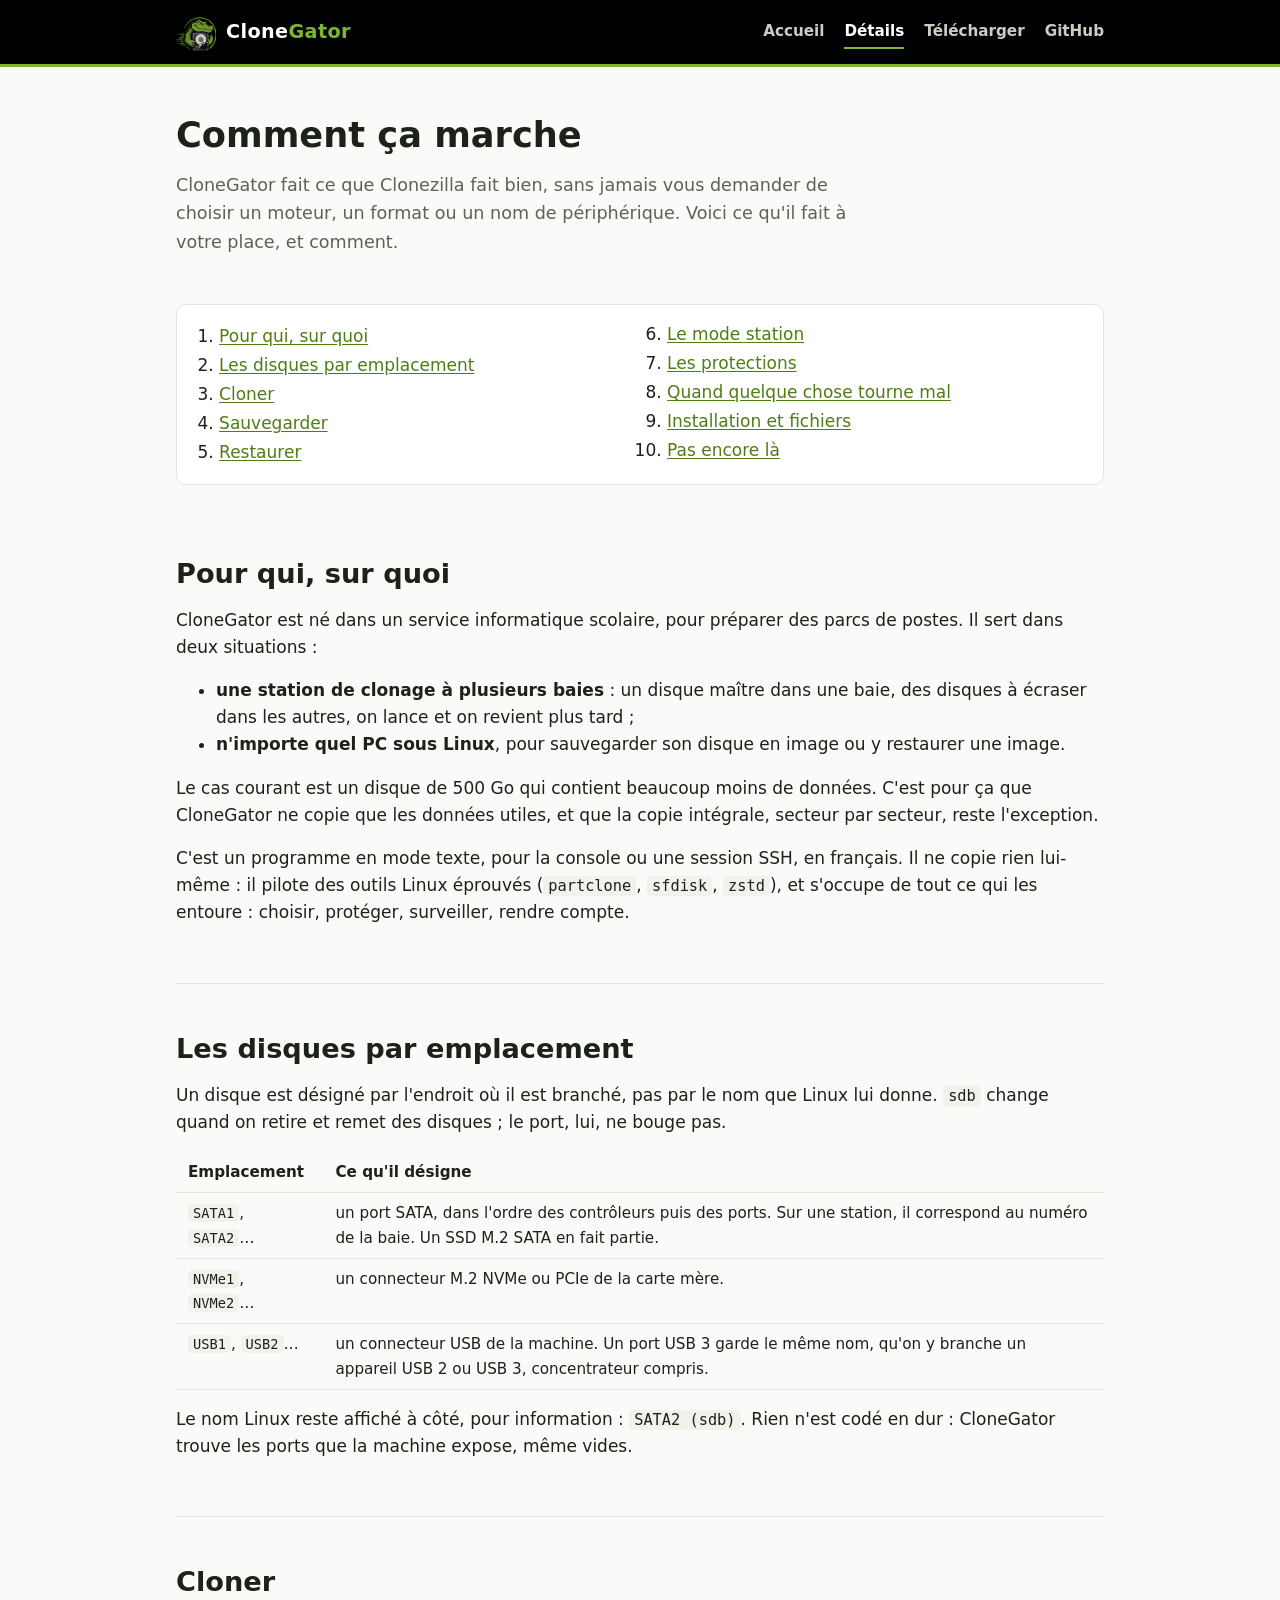
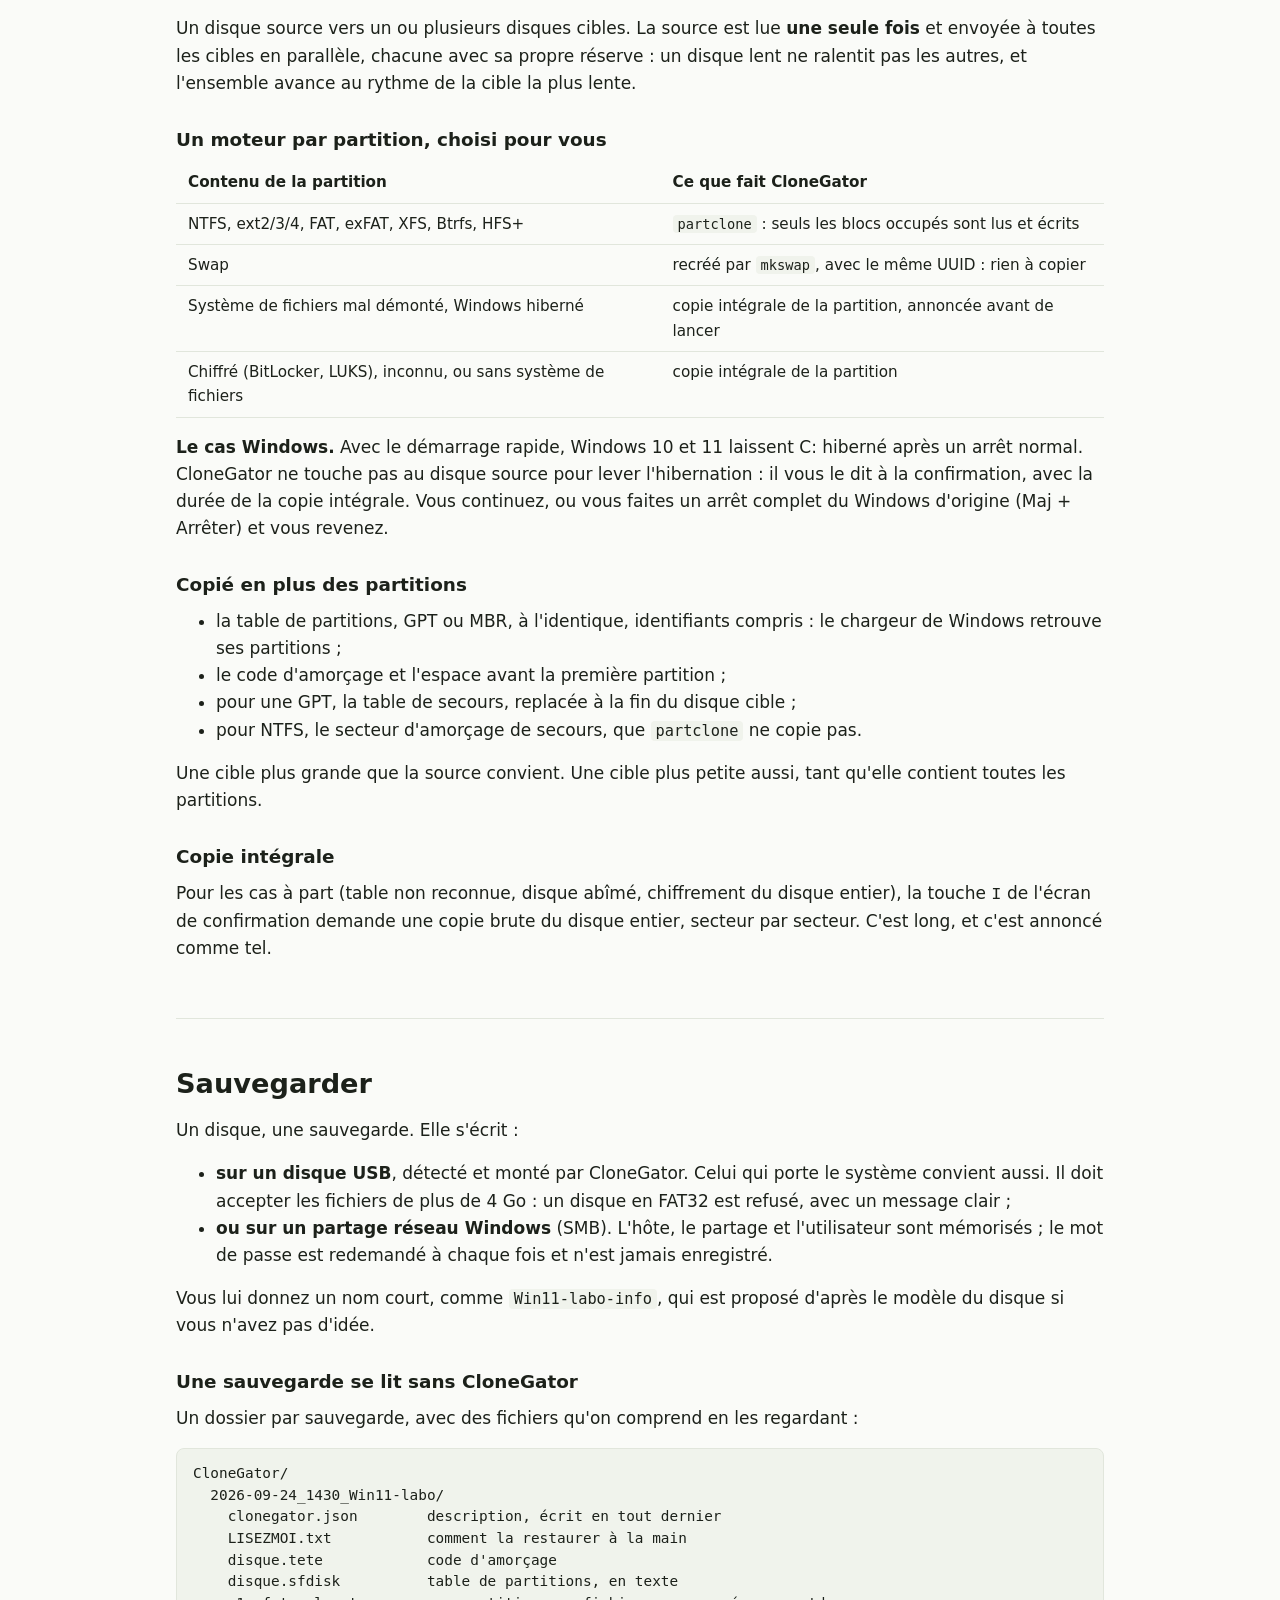
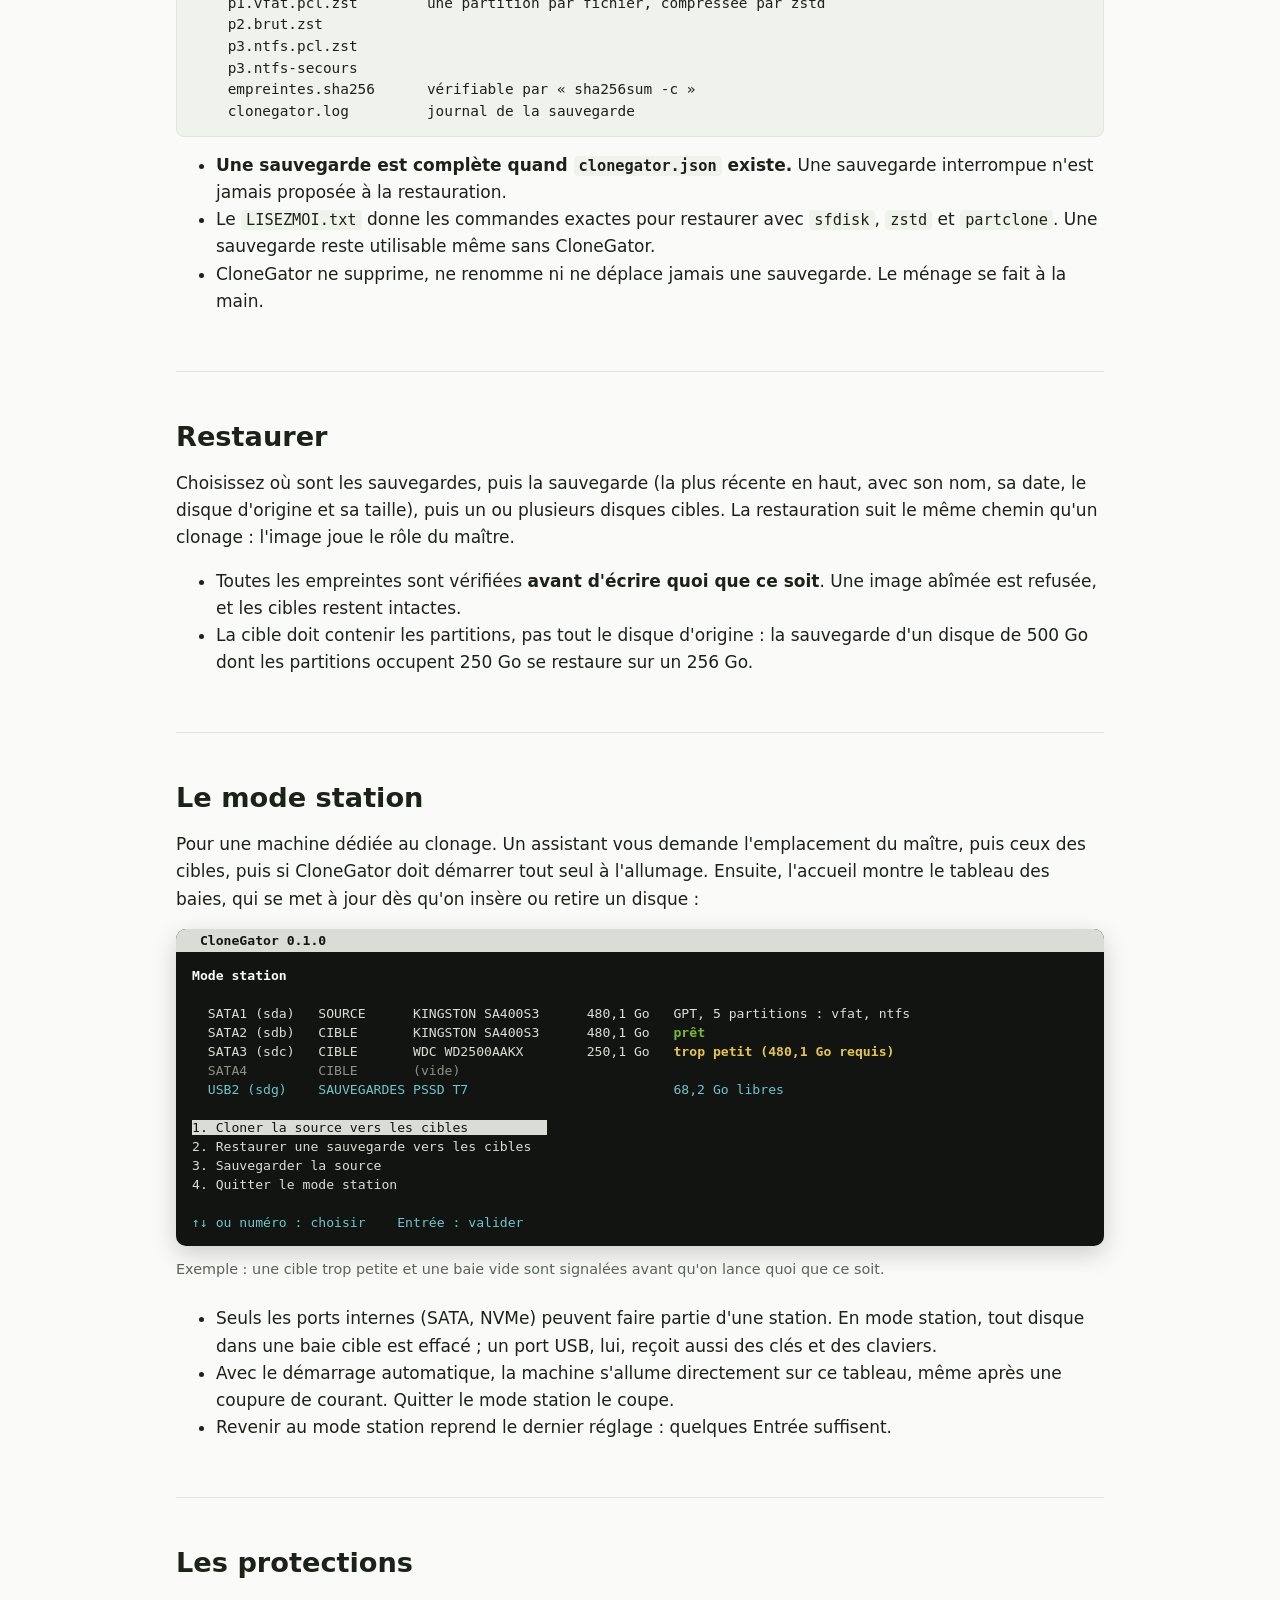
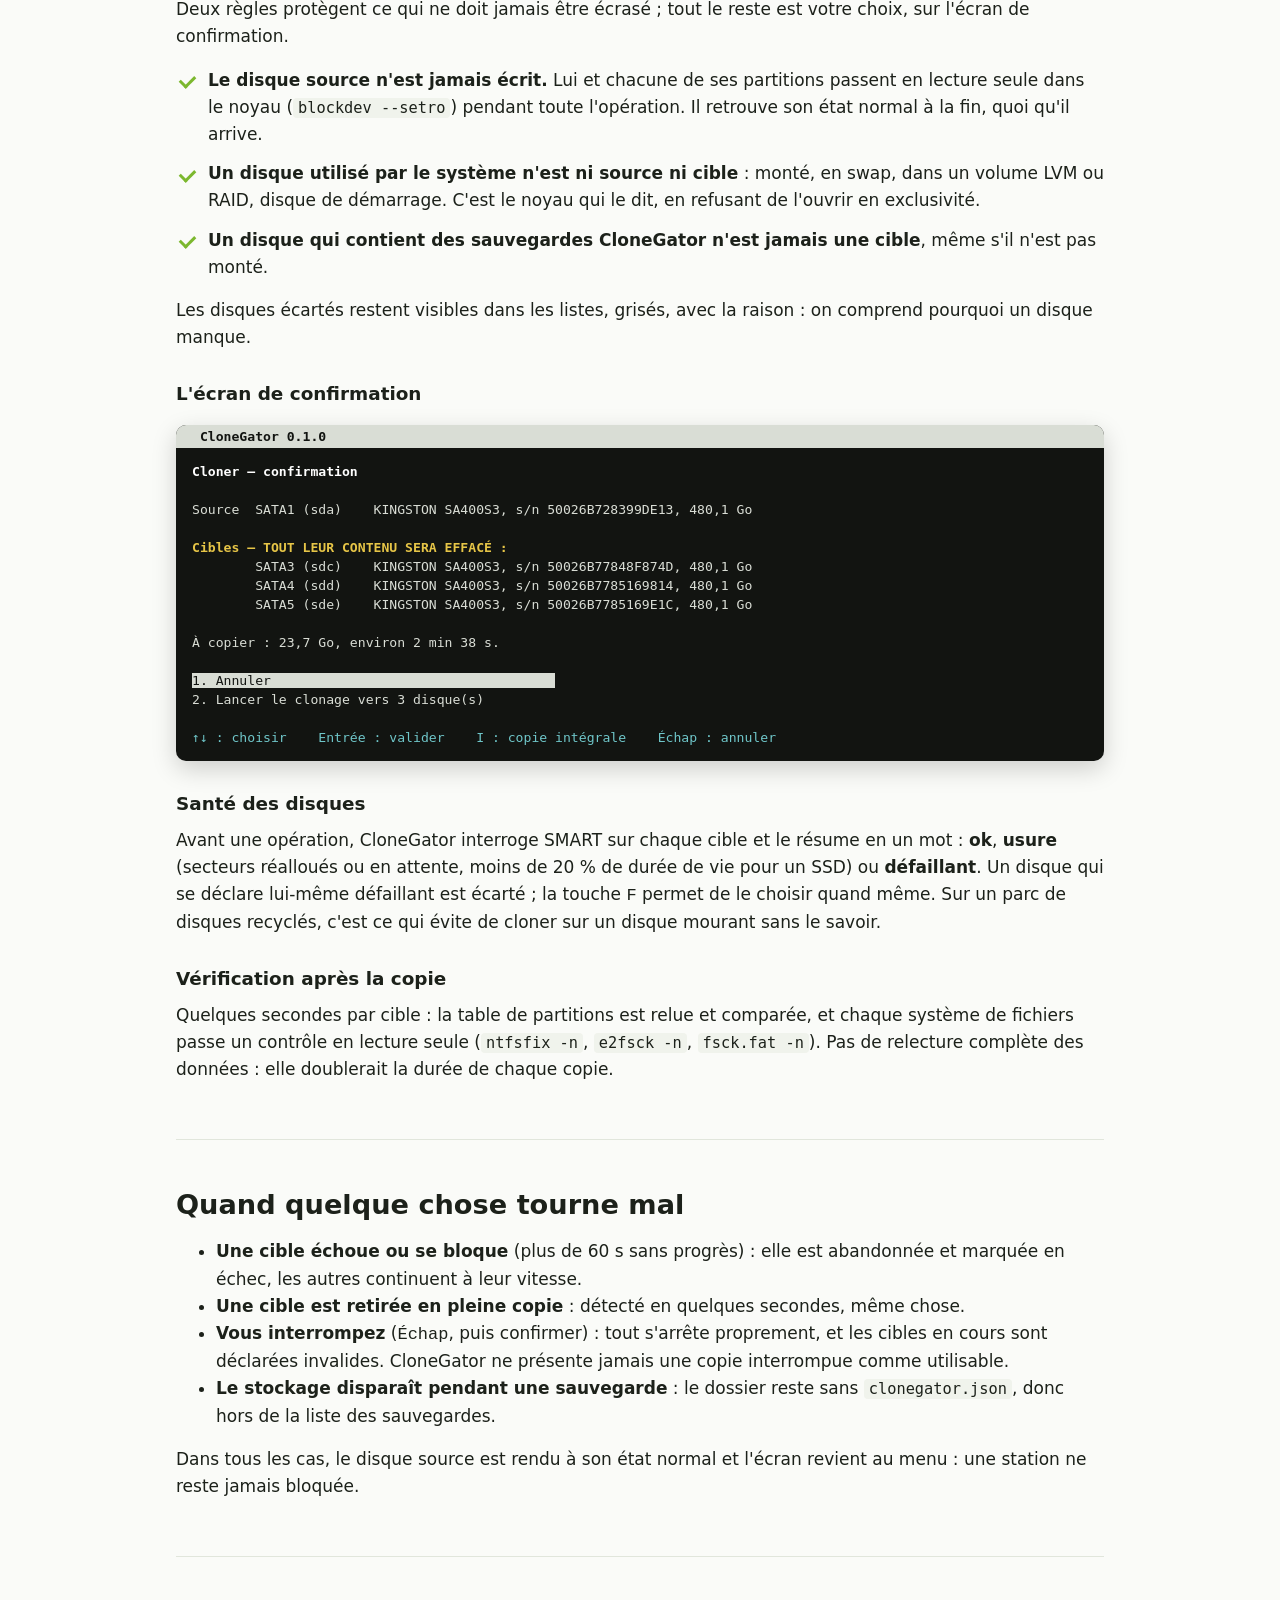
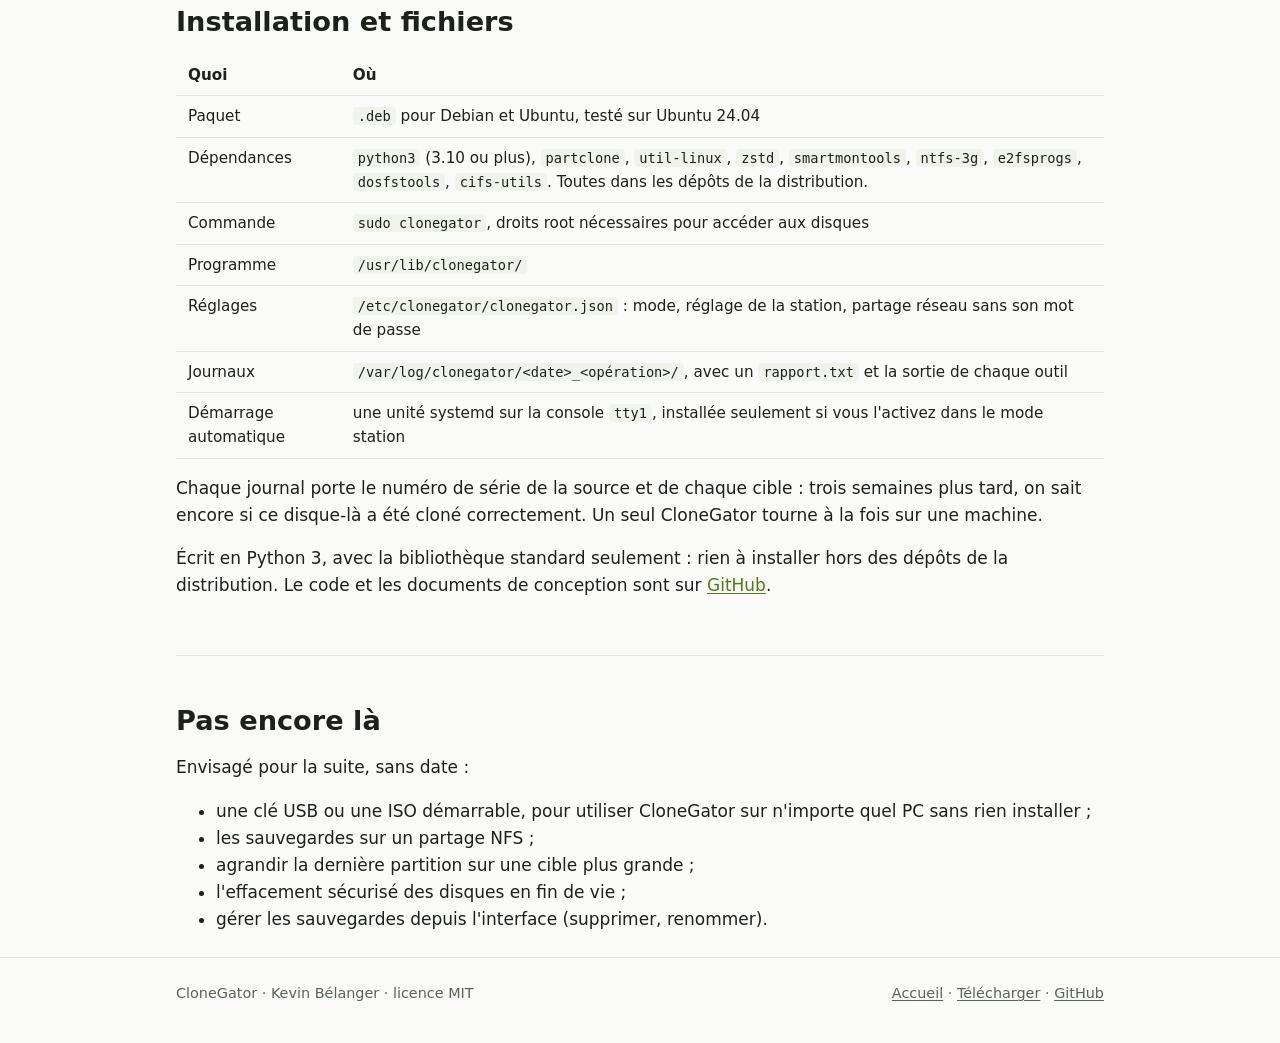
==== website/details.html @ 9d4506d6 "Site web : accueil, détails et téléchargement, publié par GitHub Pages Trois pages statiques dans we" ====
<!doctype html>
<html lang="fr">
<head>
  <meta charset="utf-8">
  <meta name="viewport" content="width=device-width, initial-scale=1">
  <title>Détails · CloneGator</title>
  <meta name="description" content="Comment CloneGator clone, sauvegarde et restaure : emplacements, choix du moteur par partition, format des sauvegardes, mode station, protections.">
  <link rel="icon" href="img/icone.png">
  <link rel="stylesheet" href="style.css">
</head>
<body>

<header class="entete">
  <div class="conteneur">
    <a class="marque" href="./"><img src="img/icone.png" alt=""><span>Clone<b>Gator</b></span></a>
    <nav class="navigation">
      <a href="./">Accueil</a>
      <a href="details.html" aria-current="page">Détails</a>
      <a href="telecharger.html">Télécharger</a>
      <a href="https://github.com/kevin-belanger/CloneGator">GitHub</a>
    </nav>
  </div>
</header>

<main class="conteneur">

  <div class="titre-page">
    <h1>Comment ça marche</h1>
    <p class="intro">CloneGator fait ce que Clonezilla fait bien, sans jamais vous demander
    de choisir un moteur, un format ou un nom de périphérique. Voici ce qu'il fait à votre
    place, et comment.</p>
  </div>

  <nav class="sommaire" aria-label="Sommaire">
    <ol>
      <li><a href="#usage">Pour qui, sur quoi</a></li>
      <li><a href="#emplacements">Les disques par emplacement</a></li>
      <li><a href="#cloner">Cloner</a></li>
      <li><a href="#sauvegarder">Sauvegarder</a></li>
      <li><a href="#restaurer">Restaurer</a></li>
      <li><a href="#station">Le mode station</a></li>
      <li><a href="#protections">Les protections</a></li>
      <li><a href="#pannes">Quand quelque chose tourne mal</a></li>
      <li><a href="#technique">Installation et fichiers</a></li>
      <li><a href="#suite">Pas encore là</a></li>
    </ol>
  </nav>

  <section id="usage">
    <h2>Pour qui, sur quoi</h2>
    <p>CloneGator est né dans un service informatique scolaire, pour préparer des parcs de
    postes. Il sert dans deux situations :</p>
    <ul>
      <li><strong>une station de clonage à plusieurs baies</strong> : un disque maître dans
      une baie, des disques à écraser dans les autres, on lance et on revient plus tard ;</li>
      <li><strong>n'importe quel PC sous Linux</strong>, pour sauvegarder son disque en image
      ou y restaurer une image.</li>
    </ul>
    <p>Le cas courant est un disque de 500 Go qui contient beaucoup moins de données. C'est
    pour ça que CloneGator ne copie que les données utiles, et que la copie intégrale,
    secteur par secteur, reste l'exception.</p>
    <p>C'est un programme en mode texte, pour la console ou une session SSH, en français.
    Il ne copie rien lui-même : il pilote des outils Linux éprouvés
    (<code>partclone</code>, <code>sfdisk</code>, <code>zstd</code>), et s'occupe de
    tout ce qui les entoure : choisir, protéger, surveiller, rendre compte.</p>
  </section>

  <section id="emplacements">
    <h2>Les disques par emplacement</h2>
    <p>Un disque est désigné par l'endroit où il est branché, pas par le nom que Linux lui
    donne. <code>sdb</code> change quand on retire et remet des disques ; le port, lui,
    ne bouge pas.</p>
    <div class="tableau">
      <table>
        <tr><th>Emplacement</th><th>Ce qu'il désigne</th></tr>
        <tr><td><code>SATA1</code>, <code>SATA2</code>…</td><td>un port SATA, dans l'ordre des contrôleurs puis des ports. Sur une station, il correspond au numéro de la baie. Un SSD M.2 SATA en fait partie.</td></tr>
        <tr><td><code>NVMe1</code>, <code>NVMe2</code>…</td><td>un connecteur M.2 NVMe ou PCIe de la carte mère.</td></tr>
        <tr><td><code>USB1</code>, <code>USB2</code>…</td><td>un connecteur USB de la machine. Un port USB 3 garde le même nom, qu'on y branche un appareil USB 2 ou USB 3, concentrateur compris.</td></tr>
      </table>
    </div>
    <p>Le nom Linux reste affiché à côté, pour information : <code>SATA2 (sdb)</code>.
    Rien n'est codé en dur : CloneGator trouve les ports que la machine expose, même vides.</p>
  </section>

  <section id="cloner">
    <h2>Cloner</h2>
    <p>Un disque source vers un ou plusieurs disques cibles. La source est lue
    <strong>une seule fois</strong> et envoyée à toutes les cibles en parallèle, chacune avec
    sa propre réserve : un disque lent ne ralentit pas les autres, et l'ensemble avance au
    rythme de la cible la plus lente.</p>

    <h3>Un moteur par partition, choisi pour vous</h3>
    <div class="tableau">
      <table>
        <tr><th>Contenu de la partition</th><th>Ce que fait CloneGator</th></tr>
        <tr><td>NTFS, ext2/3/4, FAT, exFAT, XFS, Btrfs, HFS+</td><td><code>partclone</code> : seuls les blocs occupés sont lus et écrits</td></tr>
        <tr><td>Swap</td><td>recréé par <code>mkswap</code>, avec le même UUID : rien à copier</td></tr>
        <tr><td>Système de fichiers mal démonté, Windows hiberné</td><td>copie intégrale de la partition, annoncée avant de lancer</td></tr>
        <tr><td>Chiffré (BitLocker, LUKS), inconnu, ou sans système de fichiers</td><td>copie intégrale de la partition</td></tr>
      </table>
    </div>
    <p><strong>Le cas Windows.</strong> Avec le démarrage rapide, Windows 10 et 11 laissent
    C: hiberné après un arrêt normal. CloneGator ne touche pas au disque source pour lever
    l'hibernation : il vous le dit à la confirmation, avec la durée de la copie intégrale. Vous
    continuez, ou vous faites un arrêt complet du Windows d'origine (Maj + Arrêter) et
    vous revenez.</p>

    <h3>Copié en plus des partitions</h3>
    <ul>
      <li>la table de partitions, GPT ou MBR, à l'identique, identifiants compris : le chargeur
      de Windows retrouve ses partitions ;</li>
      <li>le code d'amorçage et l'espace avant la première partition ;</li>
      <li>pour une GPT, la table de secours, replacée à la fin du disque cible ;</li>
      <li>pour NTFS, le secteur d'amorçage de secours, que <code>partclone</code> ne copie pas.</li>
    </ul>
    <p>Une cible plus grande que la source convient. Une cible plus petite aussi, tant
    qu'elle contient toutes les partitions.</p>

    <h3>Copie intégrale</h3>
    <p>Pour les cas à part (table non reconnue, disque abîmé, chiffrement du disque
    entier), la touche <kbd>I</kbd> de l'écran de confirmation demande une copie brute du
    disque entier, secteur par secteur. C'est long, et c'est annoncé comme tel.</p>
  </section>

  <section id="sauvegarder">
    <h2>Sauvegarder</h2>
    <p>Un disque, une sauvegarde. Elle s'écrit :</p>
    <ul>
      <li><strong>sur un disque USB</strong>, détecté et monté par CloneGator. Celui qui porte
      le système convient aussi. Il doit accepter les fichiers de plus de 4 Go : un disque
      en FAT32 est refusé, avec un message clair ;</li>
      <li><strong>ou sur un partage réseau Windows</strong> (SMB). L'hôte, le partage et
      l'utilisateur sont mémorisés ; le mot de passe est redemandé à chaque fois et n'est
      jamais enregistré.</li>
    </ul>
    <p>Vous lui donnez un nom court, comme <code>Win11-labo-info</code>, qui est
    proposé d'après le modèle du disque si vous n'avez pas d'idée.</p>

    <h3>Une sauvegarde se lit sans CloneGator</h3>
    <p>Un dossier par sauvegarde, avec des fichiers qu'on comprend en les regardant :</p>
<pre><code>CloneGator/
  2026-09-24_1430_Win11-labo/
    clonegator.json        description, écrit en tout dernier
    LISEZMOI.txt           comment la restaurer à la main
    disque.tete            code d'amorçage
    disque.sfdisk          table de partitions, en texte
    p1.vfat.pcl.zst        une partition par fichier, compressée par zstd
    p2.brut.zst
    p3.ntfs.pcl.zst
    p3.ntfs-secours
    empreintes.sha256      vérifiable par « sha256sum -c »
    clonegator.log         journal de la sauvegarde</code></pre>
    <ul>
      <li><strong>Une sauvegarde est complète quand <code>clonegator.json</code> existe.</strong>
      Une sauvegarde interrompue n'est jamais proposée à la restauration.</li>
      <li>Le <code>LISEZMOI.txt</code> donne les commandes exactes pour restaurer avec
      <code>sfdisk</code>, <code>zstd</code> et <code>partclone</code>. Une sauvegarde reste
      utilisable même sans CloneGator.</li>
      <li>CloneGator ne supprime, ne renomme ni ne déplace jamais une sauvegarde. Le ménage
      se fait à la main.</li>
    </ul>
  </section>

  <section id="restaurer">
    <h2>Restaurer</h2>
    <p>Choisissez où sont les sauvegardes, puis la sauvegarde (la plus récente en haut, avec
    son nom, sa date, le disque d'origine et sa taille), puis un ou plusieurs disques cibles.
    La restauration suit le même chemin qu'un clonage : l'image joue le rôle du maître.</p>
    <ul>
      <li>Toutes les empreintes sont vérifiées <strong>avant d'écrire quoi que ce
      soit</strong>. Une image abîmée est refusée, et les cibles restent intactes.</li>
      <li>La cible doit contenir les partitions, pas tout le disque d'origine : la sauvegarde
      d'un disque de 500 Go dont les partitions occupent 250 Go se restaure sur un 256 Go.</li>
    </ul>
  </section>

  <section id="station">
    <h2>Le mode station</h2>
    <p>Pour une machine dédiée au clonage. Un assistant vous demande l'emplacement du
    maître, puis ceux des cibles, puis si CloneGator doit démarrer tout seul à l'allumage.
    Ensuite, l'accueil montre le tableau des baies, qui se met à jour dès qu'on insère ou
    retire un disque :</p>
<figure>
<div class="terminal" role="img" aria-label="Accueil du mode station"><span class="bande"> CloneGator 0.1.0</span><span class="corps"><b>Mode station</b>

  SATA1 (sda)   SOURCE      KINGSTON SA400S3      480,1 Go   GPT, 5 partitions : vfat, ntfs
  SATA2 (sdb)   CIBLE       KINGSTON SA400S3      480,1 Go   <span class="ok">prêt</span>
  SATA3 (sdc)   CIBLE       WDC WD2500AAKX        250,1 Go   <span class="alerte">trop petit (480,1 Go requis)</span>
<span class="non">  SATA4         CIBLE       (vide)</span>
<span class="aide">  USB2 (sdg)    SAUVEGARDES PSSD T7                          68,2 Go libres</span>

<span class="choisi">1. Cloner la source vers les cibles          </span>
2. Restaurer une sauvegarde vers les cibles
3. Sauvegarder la source
4. Quitter le mode station

<span class="aide">↑↓ ou numéro : choisir    Entrée : valider</span></span></div>
<figcaption>Exemple : une cible trop petite et une baie vide sont signalées avant qu'on lance quoi que ce soit.</figcaption>
</figure>
    <ul>
      <li>Seuls les ports internes (SATA, NVMe) peuvent faire partie d'une station. En mode
      station, tout disque dans une baie cible est effacé ; un port USB, lui, reçoit aussi des
      clés et des claviers.</li>
      <li>Avec le démarrage automatique, la machine s'allume directement sur ce tableau,
      même après une coupure de courant. Quitter le mode station le coupe.</li>
      <li>Revenir au mode station reprend le dernier réglage : quelques Entrée suffisent.</li>
    </ul>
  </section>

  <section id="protections">
    <h2>Les protections</h2>
    <p>Deux règles protègent ce qui ne doit jamais être écrasé ; tout le reste est votre
    choix, sur l'écran de confirmation.</p>
    <ul class="garanties">
      <li><strong>Le disque source n'est jamais écrit.</strong> Lui et chacune de ses
      partitions passent en lecture seule dans le noyau (<code>blockdev --setro</code>) pendant
      toute l'opération. Il retrouve son état normal à la fin, quoi qu'il arrive.</li>
      <li><strong>Un disque utilisé par le système n'est ni source ni cible</strong> : monté,
      en swap, dans un volume LVM ou RAID, disque de démarrage. C'est le noyau qui le dit, en
      refusant de l'ouvrir en exclusivité.</li>
      <li><strong>Un disque qui contient des sauvegardes CloneGator n'est jamais une
      cible</strong>, même s'il n'est pas monté.</li>
    </ul>
    <p>Les disques écartés restent visibles dans les listes, grisés, avec la raison : on
    comprend pourquoi un disque manque.</p>

    <h3>L'écran de confirmation</h3>
<figure>
<div class="terminal" role="img" aria-label="Écran de confirmation d'un clonage"><span class="bande"> CloneGator 0.1.0</span><span class="corps"><b>Cloner — confirmation</b>

Source  SATA1 (sda)    KINGSTON SA400S3, s/n 50026B728399DE13, 480,1 Go

<span class="alerte">Cibles — TOUT LEUR CONTENU SERA EFFACÉ :</span>
        SATA3 (sdc)    KINGSTON SA400S3, s/n 50026B77848F874D, 480,1 Go
        SATA4 (sdd)    KINGSTON SA400S3, s/n 50026B7785169814, 480,1 Go
        SATA5 (sde)    KINGSTON SA400S3, s/n 50026B7785169E1C, 480,1 Go

À copier : 23,7 Go, environ 2 min 38 s.

<span class="choisi">1. Annuler                                    </span>
2. Lancer le clonage vers 3 disque(s)

<span class="aide">↑↓ : choisir    Entrée : valider    I : copie intégrale    Échap : annuler</span></span></div>
</figure>

    <h3>Santé des disques</h3>
    <p>Avant une opération, CloneGator interroge SMART sur chaque cible et le résume en un
    mot : <strong>ok</strong>, <strong>usure</strong> (secteurs réalloués ou en attente,
    moins de 20 % de durée de vie pour un SSD) ou <strong>défaillant</strong>. Un disque qui
    se déclare lui-même défaillant est écarté ; la touche <kbd>F</kbd> permet de le choisir
    quand même. Sur un parc de disques recyclés, c'est ce qui évite de cloner sur un disque
    mourant sans le savoir.</p>

    <h3>Vérification après la copie</h3>
    <p>Quelques secondes par cible : la table de partitions est relue et comparée, et
    chaque système de fichiers passe un contrôle en lecture seule (<code>ntfsfix -n</code>,
    <code>e2fsck -n</code>, <code>fsck.fat -n</code>). Pas de relecture complète des
    données : elle doublerait la durée de chaque copie.</p>
  </section>

  <section id="pannes">
    <h2>Quand quelque chose tourne mal</h2>
    <ul>
      <li><strong>Une cible échoue ou se bloque</strong> (plus de 60 s sans progrès) : elle
      est abandonnée et marquée en échec, les autres continuent à leur vitesse.</li>
      <li><strong>Une cible est retirée en pleine copie</strong> : détecté en quelques
      secondes, même chose.</li>
      <li><strong>Vous interrompez</strong> (<kbd>Échap</kbd>, puis confirmer) : tout
      s'arrête proprement, et les cibles en cours sont déclarées invalides. CloneGator ne
      présente jamais une copie interrompue comme utilisable.</li>
      <li><strong>Le stockage disparaît pendant une sauvegarde</strong> : le dossier reste
      sans <code>clonegator.json</code>, donc hors de la liste des sauvegardes.</li>
    </ul>
    <p>Dans tous les cas, le disque source est rendu à son état normal et l'écran revient au
    menu : une station ne reste jamais bloquée.</p>
  </section>

  <section id="technique">
    <h2>Installation et fichiers</h2>
    <div class="tableau">
      <table>
        <tr><th>Quoi</th><th>Où</th></tr>
        <tr><td>Paquet</td><td><code>.deb</code> pour Debian et Ubuntu, testé sur Ubuntu 24.04</td></tr>
        <tr><td>Dépendances</td><td><code>python3</code> (3.10 ou plus), <code>partclone</code>, <code>util-linux</code>, <code>zstd</code>, <code>smartmontools</code>, <code>ntfs-3g</code>, <code>e2fsprogs</code>, <code>dosfstools</code>, <code>cifs-utils</code>. Toutes dans les dépôts de la distribution.</td></tr>
        <tr><td>Commande</td><td><code>sudo clonegator</code>, droits root nécessaires pour accéder aux disques</td></tr>
        <tr><td>Programme</td><td><code>/usr/lib/clonegator/</code></td></tr>
        <tr><td>Réglages</td><td><code>/etc/clonegator/clonegator.json</code> : mode, réglage de la station, partage réseau sans son mot de passe</td></tr>
        <tr><td>Journaux</td><td><code>/var/log/clonegator/&lt;date&gt;_&lt;opération&gt;/</code>, avec un <code>rapport.txt</code> et la sortie de chaque outil</td></tr>
        <tr><td>Démarrage automatique</td><td>une unité systemd sur la console <code>tty1</code>, installée seulement si vous l'activez dans le mode station</td></tr>
      </table>
    </div>
    <p>Chaque journal porte le numéro de série de la source et de chaque cible : trois
    semaines plus tard, on sait encore si ce disque-là a été cloné correctement. Un seul
    CloneGator tourne à la fois sur une machine.</p>
    <p>Écrit en Python 3, avec la bibliothèque standard seulement : rien à installer
    hors des dépôts de la distribution. Le code et les documents de conception sont sur
    <a href="https://github.com/kevin-belanger/CloneGator">GitHub</a>.</p>
  </section>

  <section id="suite">
    <h2>Pas encore là</h2>
    <p>Envisagé pour la suite, sans date :</p>
    <ul>
      <li>une clé USB ou une ISO démarrable, pour utiliser CloneGator sur n'importe quel PC
      sans rien installer ;</li>
      <li>les sauvegardes sur un partage NFS ;</li>
      <li>agrandir la dernière partition sur une cible plus grande ;</li>
      <li>l'effacement sécurisé des disques en fin de vie ;</li>
      <li>gérer les sauvegardes depuis l'interface (supprimer, renommer).</li>
    </ul>
  </section>

</main>

<footer class="pied">
  <div class="conteneur">
    <span>CloneGator · Kevin Bélanger · licence MIT</span>
    <span><a href="./">Accueil</a> · <a href="telecharger.html">Télécharger</a> · <a href="https://github.com/kevin-belanger/CloneGator">GitHub</a></span>
  </div>
</footer>

</body>
</html>
---- website/style.css ----
/* CloneGator — site de présentation. Sobre : une couleur, celle du logo. */

:root {
  --vert: #7cb82f;
  --vert-texte: #4f7d14;
  --noir: #000103;
  --fond: #fafbf8;
  --carte: #ffffff;
  --texte: #1c211a;
  --doux: #5a6356;
  --ligne: #e1e6dc;
  --code-fond: #f0f3ec;
  --terminal: #121411;
  --terminal-texte: #d9ddd5;
  --largeur: 60rem;
  color-scheme: light;
}

@media (prefers-color-scheme: dark) {
  :root:not([data-theme="light"]) {
    --vert-texte: #9bd14f;
    --fond: #0e110d;
    --carte: #151914;
    --texte: #e4e8e0;
    --doux: #9aa395;
    --ligne: #262c23;
    --code-fond: #1b2019;
    --terminal: #0a0b0a;
    color-scheme: dark;
  }
}
:root[data-theme="dark"] {
  --vert-texte: #9bd14f;
  --fond: #0e110d;
  --carte: #151914;
  --texte: #e4e8e0;
  --doux: #9aa395;
  --ligne: #262c23;
  --code-fond: #1b2019;
  --terminal: #0a0b0a;
  color-scheme: dark;
}

* { box-sizing: border-box; }

html { -webkit-text-size-adjust: 100%; }

body {
  margin: 0;
  background: var(--fond);
  color: var(--texte);
  font: 17px/1.6 system-ui, -apple-system, "Segoe UI", Roboto, "Helvetica Neue", Arial, sans-serif;
}

a { color: var(--vert-texte); text-underline-offset: 2px; }
a:hover { text-decoration-thickness: 2px; }

img { max-width: 100%; height: auto; }

.conteneur {
  max-width: var(--largeur);
  margin: 0 auto;
  padding: 0 16px;
}

/* ------------------------------------------------------------- en-tête --- */

.entete {
  background: var(--noir);
  color: #fff;
  border-bottom: 3px solid var(--vert);
}
.entete .conteneur {
  display: flex;
  align-items: center;
  justify-content: space-between;
  flex-wrap: wrap;
  gap: 8px 24px;
  min-height: 64px;
  padding-top: 8px;
  padding-bottom: 8px;
}
.marque {
  display: flex;
  align-items: center;
  gap: 10px;
  color: #fff;
  text-decoration: none;
  font-weight: 800;
  font-size: 1.2rem;
  letter-spacing: 0.02em;
}
.marque img { width: 40px; height: 40px; border-radius: 8px; }
.marque span b { color: var(--vert); font-weight: 800; }

.navigation { display: flex; flex-wrap: wrap; gap: 4px 20px; }
.navigation a {
  color: #c9cec5;
  text-decoration: none;
  font-weight: 600;
  font-size: 0.95rem;
  padding: 4px 0;
  border-bottom: 2px solid transparent;
}
.navigation a:hover { color: #fff; }
.navigation a[aria-current="page"] { color: #fff; border-bottom-color: var(--vert); }

/* ------------------------------------------------------------ accroche --- */

.accroche {
  background: var(--noir);
  color: #eef1ea;
  padding: 40px 0 56px;
}
.accroche .conteneur {
  display: grid;
  grid-template-columns: 1.3fr 1fr;
  align-items: center;
  gap: 32px;
}
.accroche h1 {
  margin: 0 0 12px;
  font-size: clamp(2rem, 4.4vw, 2.7rem);
  line-height: 1.15;
  letter-spacing: -0.01em;
}
.accroche h1 em { font-style: normal; color: var(--vert); }
.accroche p { margin: 0 0 24px; color: #b9bfb4; font-size: 1.1rem; max-width: 34rem; }
.accroche img { justify-self: center; width: 100%; max-width: 420px; }

.boutons { display: flex; flex-wrap: wrap; gap: 12px; }
.bouton {
  display: inline-block;
  padding: 11px 20px;
  border-radius: 8px;
  font-weight: 700;
  text-decoration: none;
  border: 2px solid var(--vert);
  color: #fff;
}
.bouton.plein { background: var(--vert); color: #0a0b0a; }
.bouton:hover { filter: brightness(1.1); }

/* -------------------------------------------------------------- sections --- */

main { padding-bottom: 48px; }

section { padding: 48px 0 8px; }
section + section { border-top: 1px solid var(--ligne); margin-top: 32px; }

h2 { font-size: 1.7rem; line-height: 1.25; margin: 0 0 16px; }
h3 { font-size: 1.15rem; margin: 28px 0 8px; }
p, ul, ol, table { margin: 0 0 16px; }
.intro { font-size: 1.1rem; color: var(--doux); max-width: 44rem; }
.doux { color: var(--doux); }

.titre-page { padding: 40px 0 8px; }
.titre-page h1 { font-size: 2.2rem; margin: 0 0 8px; }

.grille {
  display: grid;
  grid-template-columns: repeat(auto-fit, minmax(12.5rem, 1fr));
  gap: 16px;
  margin: 24px 0;
}
.carte {
  background: var(--carte);
  border: 1px solid var(--ligne);
  border-radius: 10px;
  padding: 20px;
}
.carte h3 { margin-top: 0; }
.carte p:last-child { margin-bottom: 0; }

.chiffre {
  display: flex;
  flex-wrap: wrap;
  align-items: baseline;
  gap: 4px 16px;
  border-left: 4px solid var(--vert);
  padding: 8px 0 8px 20px;
  margin: 24px 0;
}
.chiffre strong { font-size: 2rem; line-height: 1.2; }
.chiffre span { color: var(--doux); }

.garanties { list-style: none; padding: 0; }
.garanties li { position: relative; padding-left: 32px; margin-bottom: 12px; }
.garanties li::before {
  content: "";
  position: absolute;
  left: 4px;
  top: 0.5em;
  width: 12px;
  height: 7px;
  border-left: 3px solid var(--vert);
  border-bottom: 3px solid var(--vert);
  transform: rotate(-45deg);
}

/* ----------------------------------------------------------------- étapes --- */

.etapes { list-style: none; padding: 0; counter-reset: etape; }
.etapes > li {
  counter-increment: etape;
  position: relative;
  padding-left: 52px;
  margin-bottom: 28px;
}
.etapes > li::before {
  content: counter(etape);
  position: absolute;
  left: 0;
  top: 0;
  width: 34px;
  height: 34px;
  border-radius: 50%;
  background: var(--vert);
  color: #0a0b0a;
  font-weight: 800;
  display: grid;
  place-items: center;
}
.etapes h3 { margin: 4px 0 8px; }

/* ------------------------------------------------------------------ code --- */

code, pre, .terminal { font-family: ui-monospace, "Cascadia Mono", "DejaVu Sans Mono", Menlo, Consolas, monospace; }
code { background: var(--code-fond); padding: 1px 5px; border-radius: 4px; font-size: 0.9em; }
pre {
  background: var(--code-fond);
  border: 1px solid var(--ligne);
  border-radius: 8px;
  padding: 14px 16px;
  overflow-x: auto;
  font-size: 0.9rem;
  line-height: 1.5;
}
pre code { background: none; padding: 0; font-size: inherit; }

/* Un écran de CloneGator, tel que curses le dessine. */
.terminal {
  background: var(--terminal);
  color: var(--terminal-texte);
  border-radius: 10px;
  padding: 0 0 14px;
  margin: 16px 0 24px;
  font-size: 0.82rem;
  line-height: 1.45;
  overflow-x: auto;
  white-space: pre;
  box-shadow: 0 8px 24px rgba(0, 0, 0, 0.18);
}
.terminal .bande { display: block; background: var(--terminal-texte); color: var(--terminal); padding: 2px 16px; font-weight: 700; margin-bottom: 14px; }
.terminal .corps { display: block; padding: 0 16px; }
.terminal b { color: #fff; }
.terminal .ok { color: var(--vert); font-weight: 700; }
.terminal .non { color: #8b9187; }
.terminal .alerte { color: #e6c547; font-weight: 700; }
.terminal .choisi { background: var(--terminal-texte); color: var(--terminal); }
.terminal .aide { color: #6fc6c9; }
figure { margin: 0; }
figcaption { color: var(--doux); font-size: 0.9rem; margin-top: -12px; margin-bottom: 24px; }

/* ---------------------------------------------------------------- tableaux --- */

.tableau { overflow-x: auto; }
table { border-collapse: collapse; width: 100%; font-size: 0.95rem; }
th, td { text-align: left; padding: 8px 12px; border-bottom: 1px solid var(--ligne); vertical-align: top; }
th { font-weight: 700; }

.touches kbd {
  display: inline-block;
  min-width: 1.8em;
  text-align: center;
  padding: 1px 7px;
  border: 1px solid var(--ligne);
  border-bottom-width: 3px;
  border-radius: 5px;
  background: var(--carte);
  font: 600 0.85rem ui-monospace, Menlo, Consolas, monospace;
}

/* -------------------------------------------------------- page de détails --- */

.sommaire {
  background: var(--carte);
  border: 1px solid var(--ligne);
  border-radius: 10px;
  padding: 16px 20px;
  margin: 24px 0;
}
.sommaire ol { margin: 0; padding-left: 1.3em; columns: 2 14rem; column-gap: 32px; }
.sommaire li { margin: 2px 0; }

/* ---------------------------------------------------------- téléchargement --- */

.derniere {
  background: var(--carte);
  border: 1px solid var(--ligne);
  border-top: 4px solid var(--vert);
  border-radius: 10px;
  padding: 24px;
  margin: 24px 0;
}
.derniere h2 { margin-bottom: 4px; }
.derniere .bouton { color: #0a0b0a; }

.versions { list-style: none; padding: 0; }
.versions > li { border-bottom: 1px solid var(--ligne); padding: 20px 0; }
.versions h3 { margin: 0 0 2px; font-size: 1.05rem; word-break: break-word; }
.versions .notes { margin-top: 12px; }
.versions .notes p, .versions .notes ul { margin-bottom: 10px; }
.pastille {
  display: inline-block;
  font-size: 0.75rem;
  font-weight: 700;
  padding: 1px 8px;
  border-radius: 999px;
  background: var(--vert);
  color: #0a0b0a;
  vertical-align: middle;
  margin-left: 6px;
}

/* ------------------------------------------------------------ pied de page --- */

.pied {
  border-top: 1px solid var(--ligne);
  padding: 24px 0 40px;
  color: var(--doux);
  font-size: 0.9rem;
}
.pied .conteneur { display: flex; flex-wrap: wrap; justify-content: space-between; gap: 8px 24px; }
.pied a { color: inherit; }

/* ------------------------------------------------------------- téléphone --- */

@media (max-width: 720px) {
  body { font-size: 16px; }
  .accroche { padding: 24px 0 40px; }
  .accroche .conteneur { grid-template-columns: 1fr; }
  .accroche img { order: -1; max-width: 260px; }
  section { padding-top: 36px; }
  .etapes > li { padding-left: 44px; }
  .terminal { font-size: 0.72rem; }
}
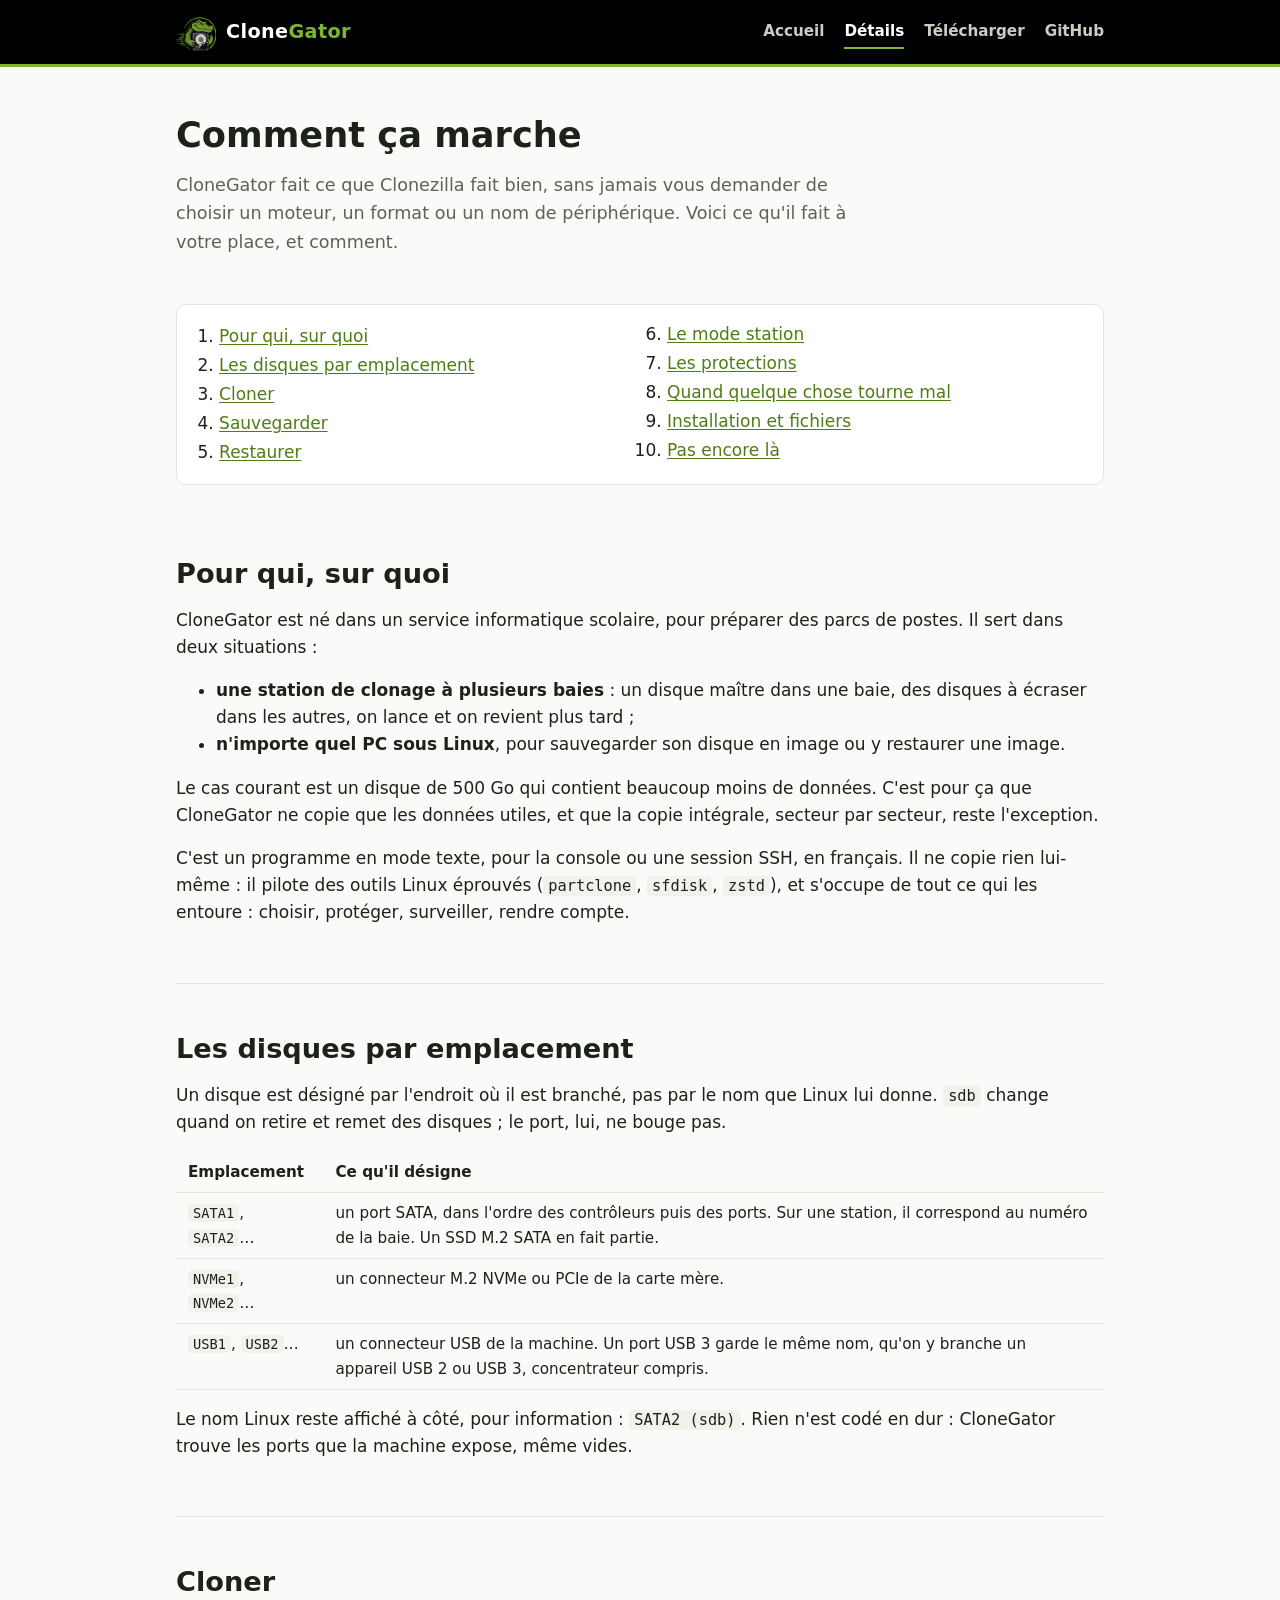
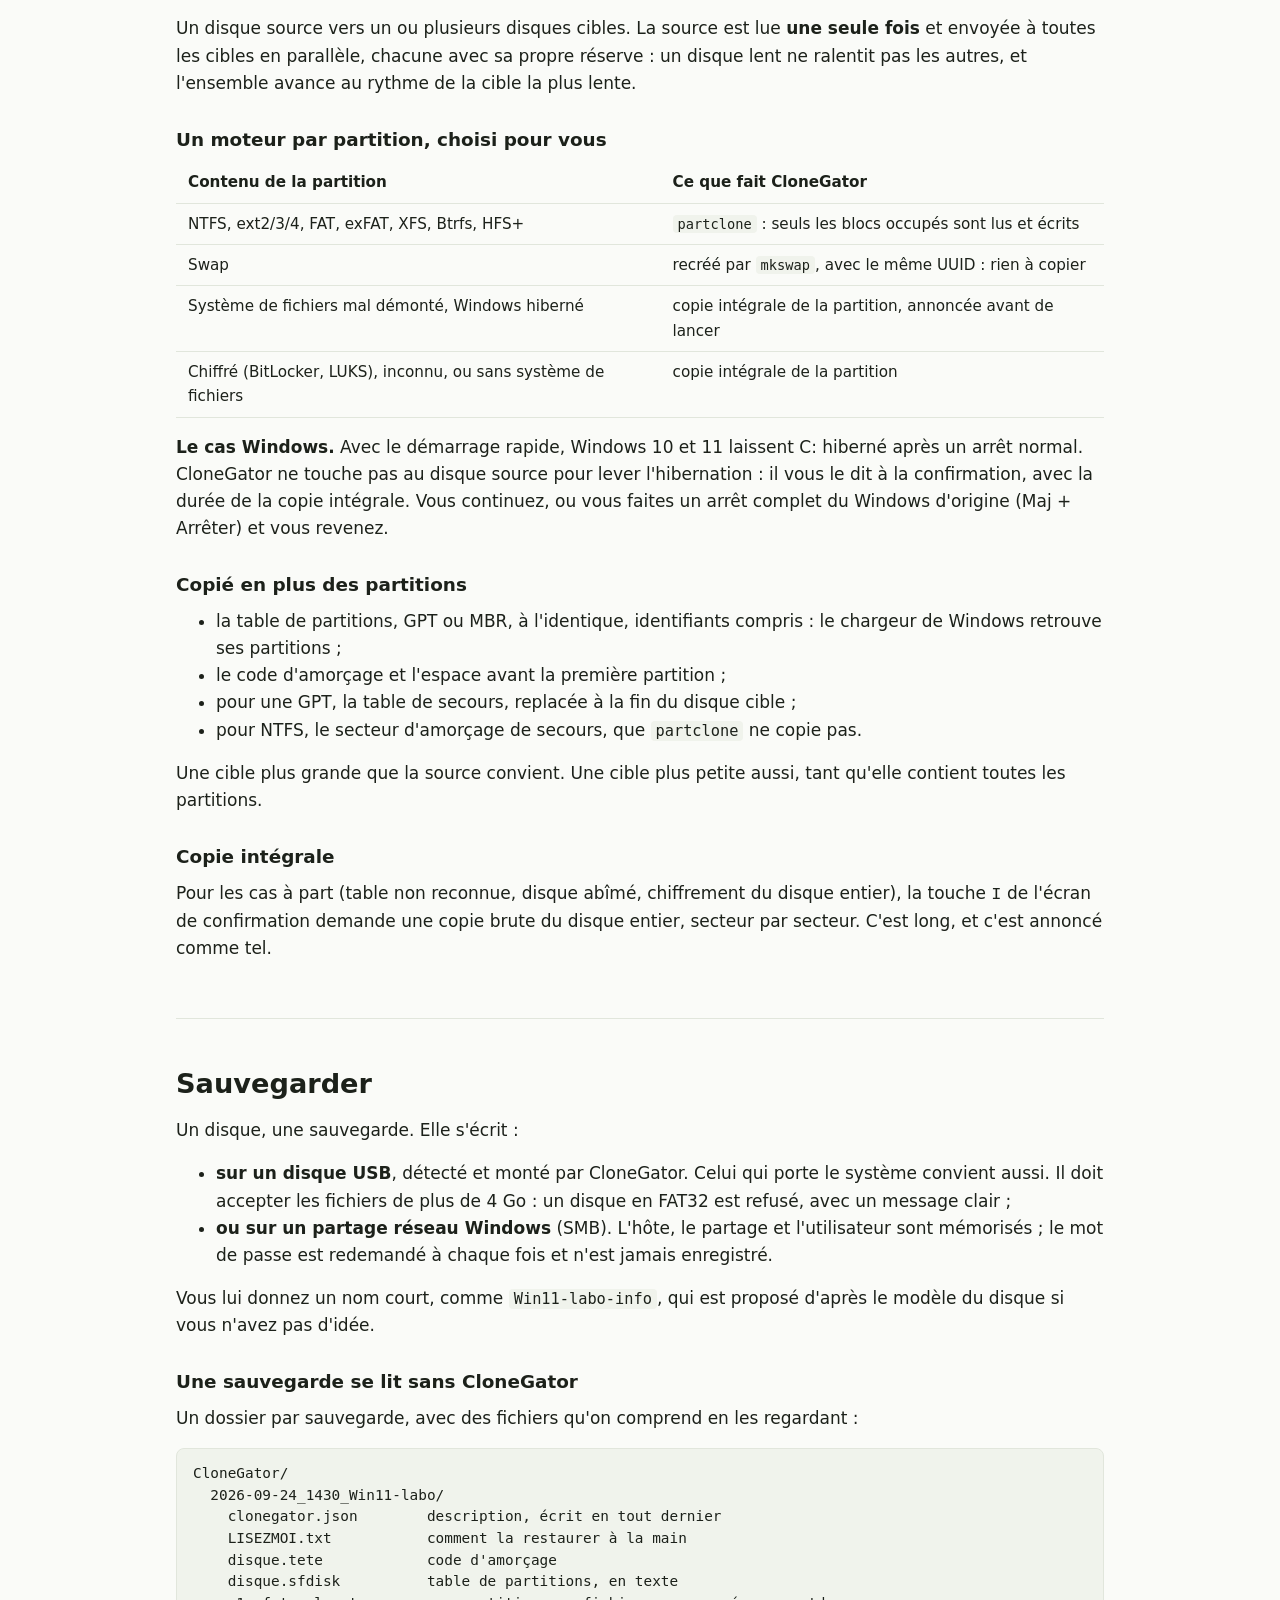
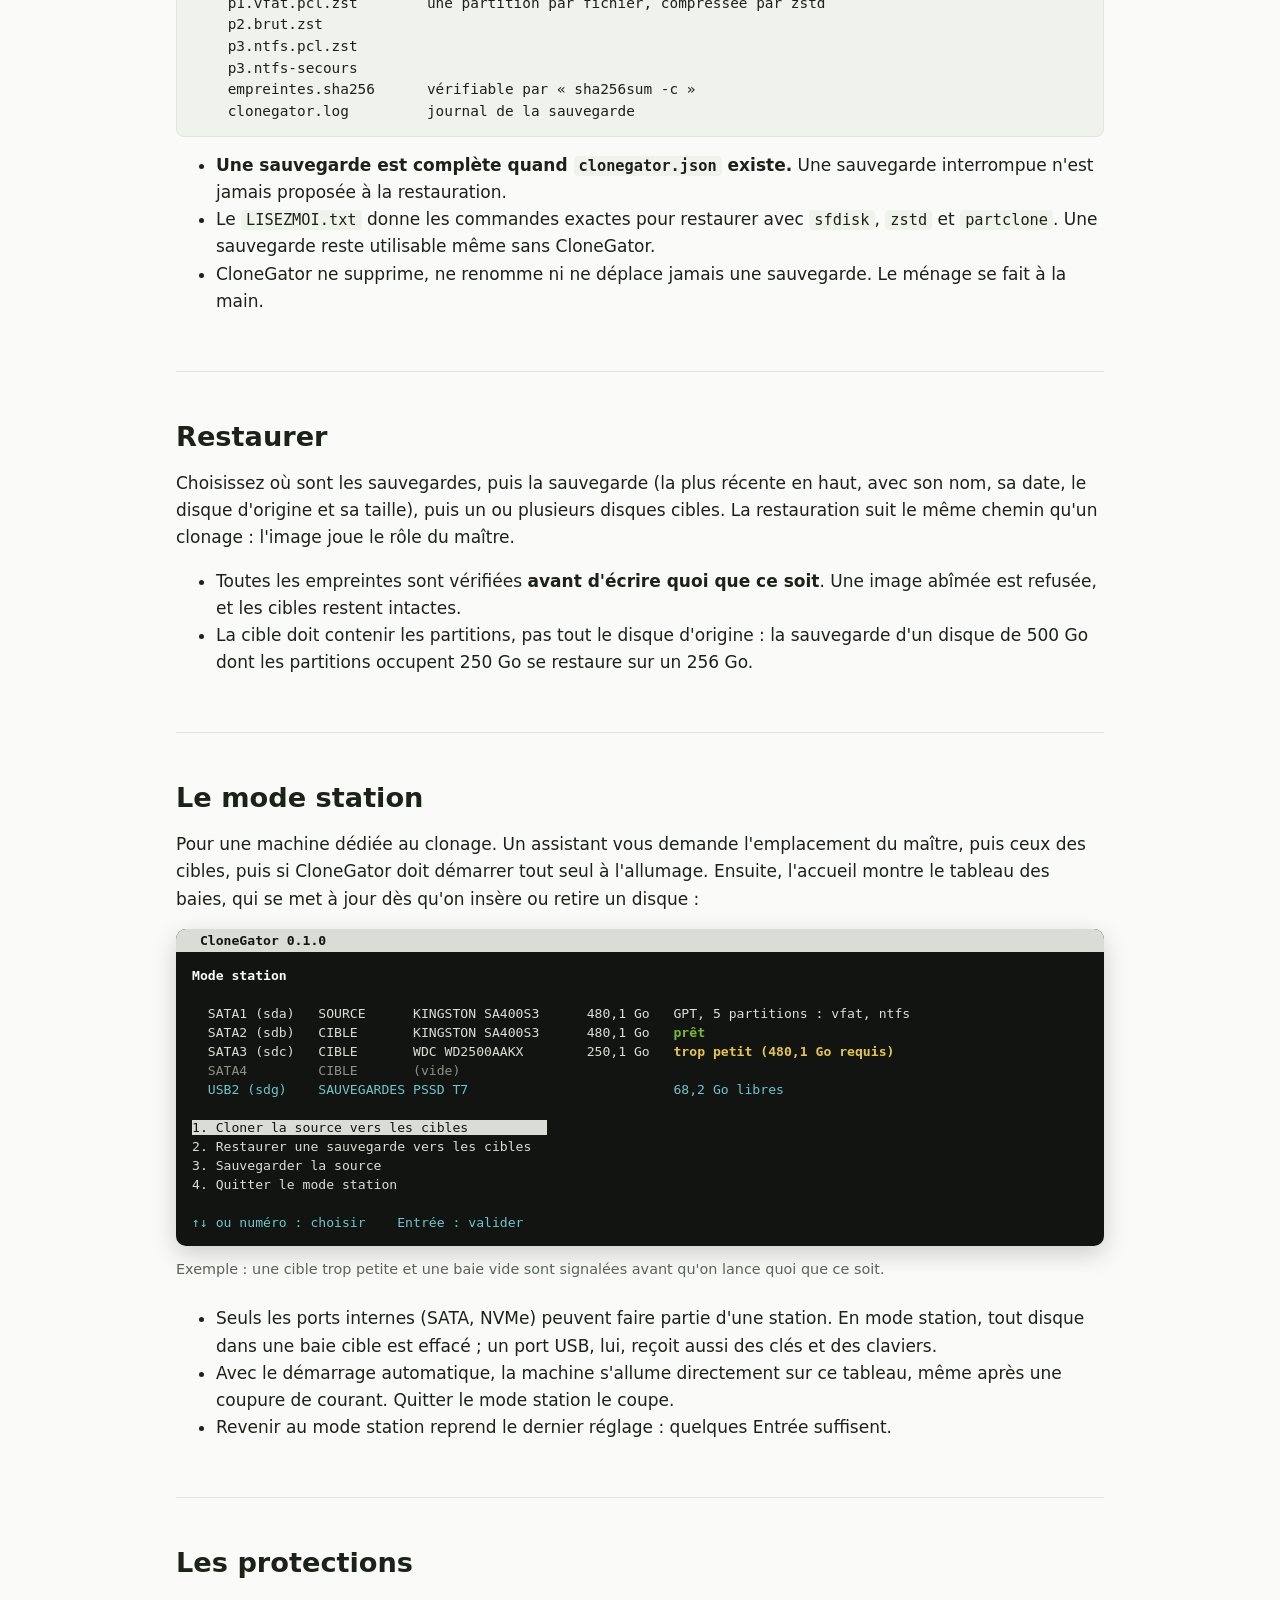
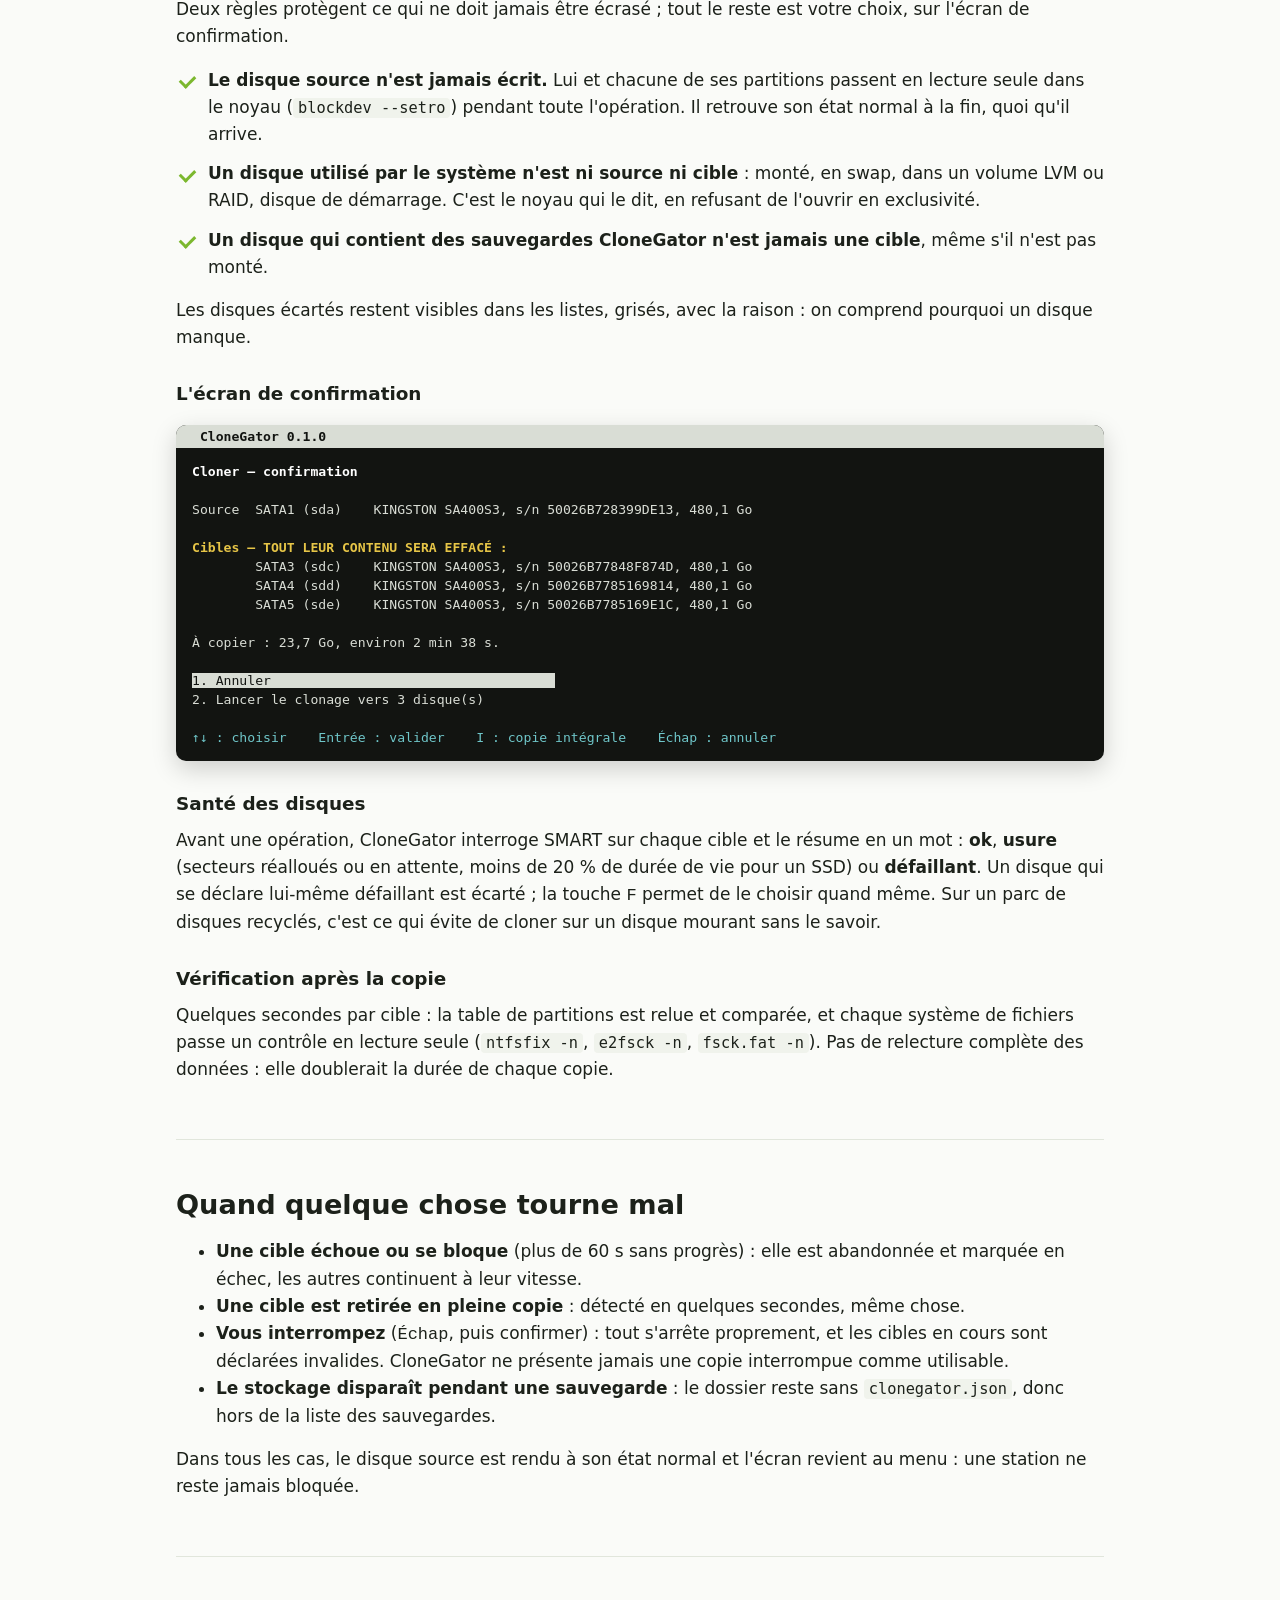
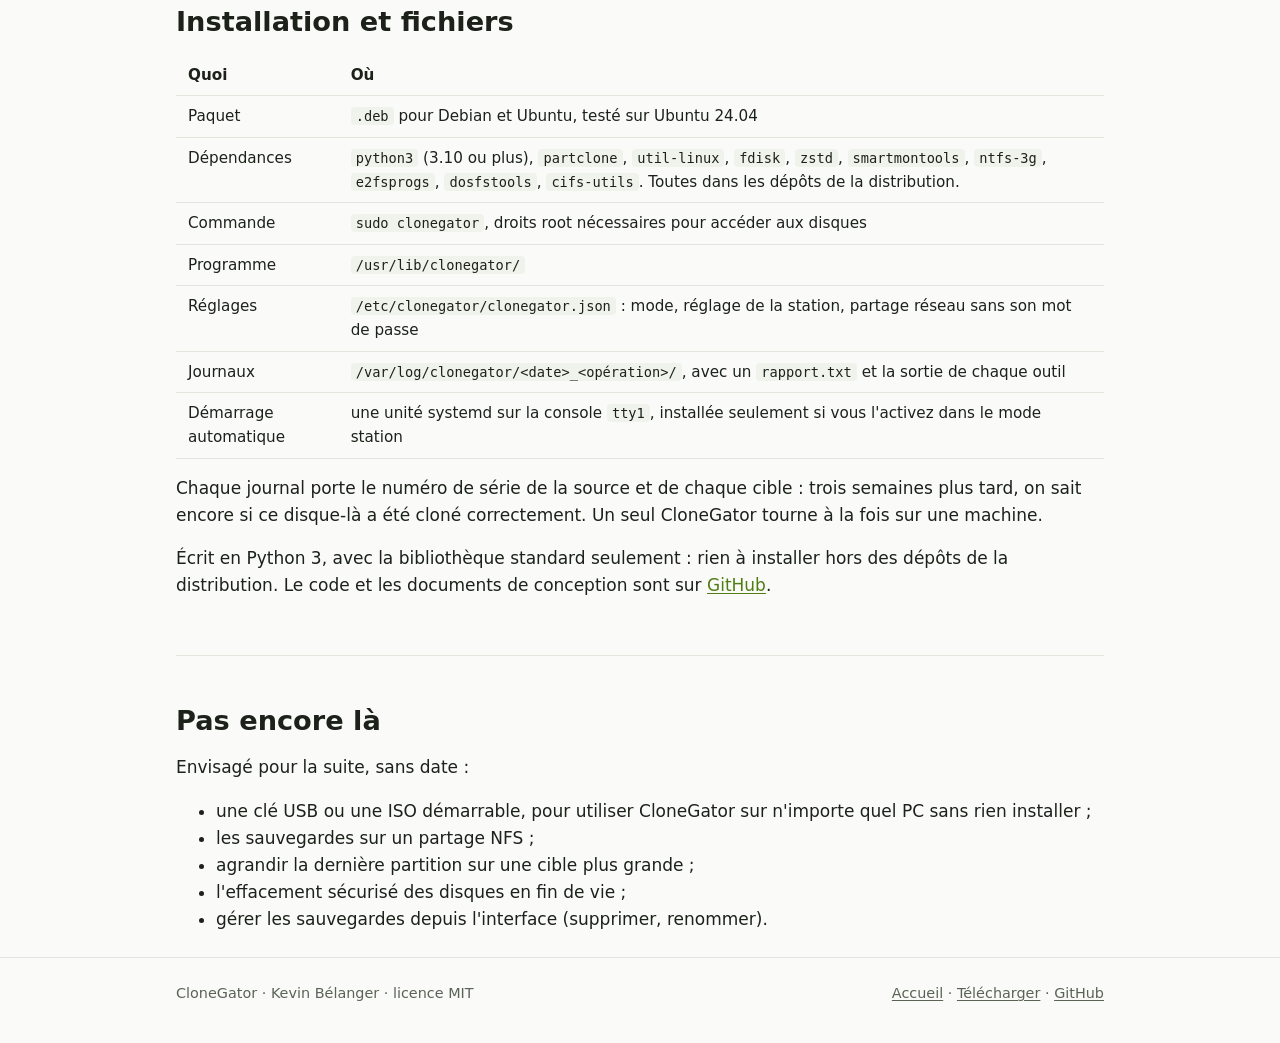
==== commit 917a2a1a: "Paquet : dépendre de fdisk, qui porte sfdisk sous Debian 13 Ubuntu installe fdisk d'office ; le Debi" ====
--- a/website/details.html
+++ b/website/details.html
@@ -281,7 +281,7 @@
       <table>
         <tr><th>Quoi</th><th>Où</th></tr>
         <tr><td>Paquet</td><td><code>.deb</code> pour Debian et Ubuntu, testé sur Ubuntu 24.04</td></tr>
-        <tr><td>Dépendances</td><td><code>python3</code> (3.10 ou plus), <code>partclone</code>, <code>util-linux</code>, <code>zstd</code>, <code>smartmontools</code>, <code>ntfs-3g</code>, <code>e2fsprogs</code>, <code>dosfstools</code>, <code>cifs-utils</code>. Toutes dans les dépôts de la distribution.</td></tr>
+        <tr><td>Dépendances</td><td><code>python3</code> (3.10 ou plus), <code>partclone</code>, <code>util-linux</code>, <code>fdisk</code>, <code>zstd</code>, <code>smartmontools</code>, <code>ntfs-3g</code>, <code>e2fsprogs</code>, <code>dosfstools</code>, <code>cifs-utils</code>. Toutes dans les dépôts de la distribution.</td></tr>
         <tr><td>Commande</td><td><code>sudo clonegator</code>, droits root nécessaires pour accéder aux disques</td></tr>
         <tr><td>Programme</td><td><code>/usr/lib/clonegator/</code></td></tr>
         <tr><td>Réglages</td><td><code>/etc/clonegator/clonegator.json</code> : mode, réglage de la station, partage réseau sans son mot de passe</td></tr>
